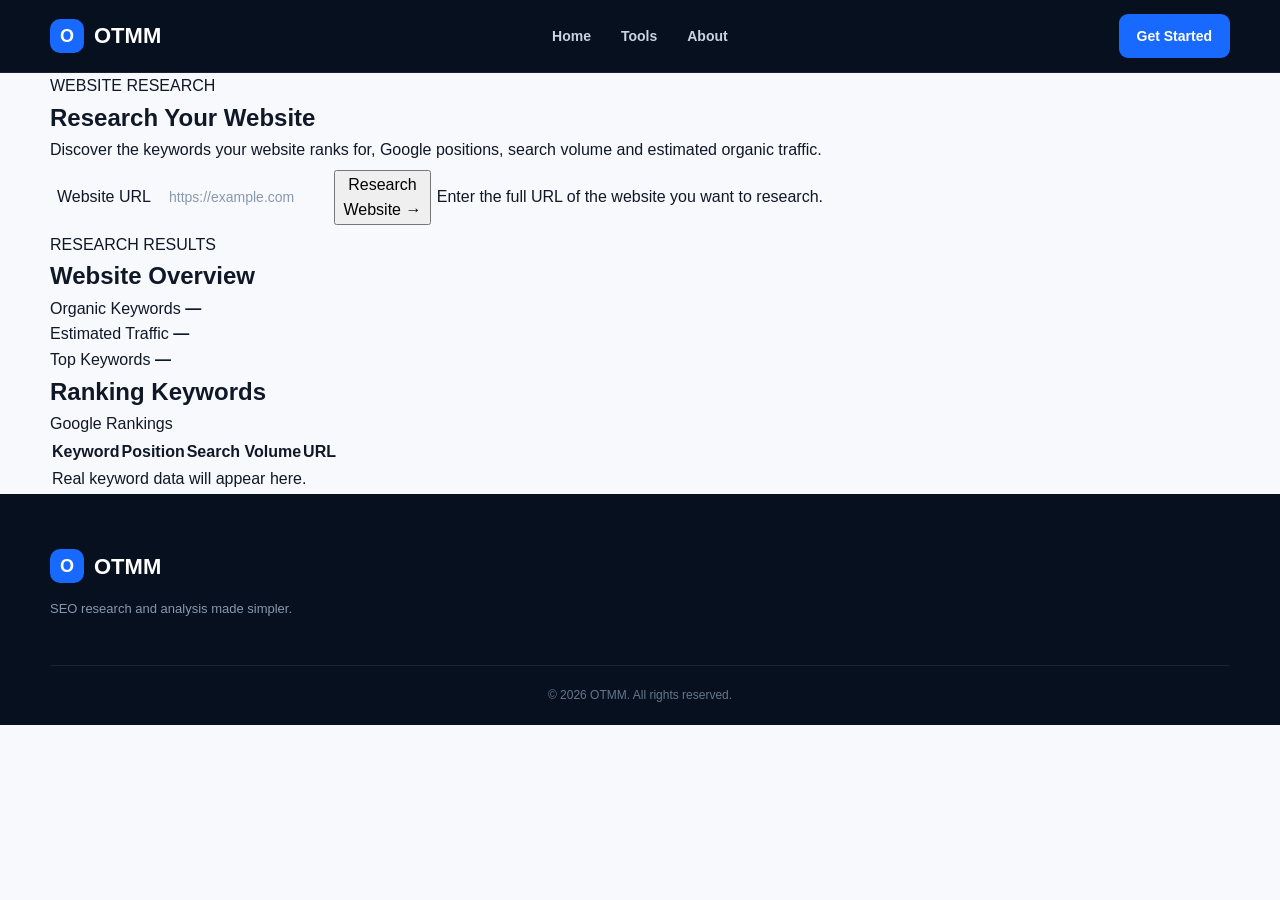
==== website-research.html @ e7f774ba "Add website-research.html for SEO research tool This file contains the HTML structure for the Websit" ====
<!DOCTYPE html>
<html lang="en">
<head>
  <meta charset="UTF-8">

  <meta name="viewport" content="width=device-width, initial-scale=1.0">

  <title>Website Research Tool | OTMM</title>

  <meta
    name="description"
    content="Research your website rankings, keywords, search volume and organic traffic with OTMM Website Research."
  >

  <link rel="canonical" href="https://otmm.vercel.app/website-research.html">

  <link rel="stylesheet" href="style.css">
</head>

<body>

<header>
  <div class="container nav">

    <a href="/" class="logo">
      <span class="logo-icon">O</span>
      <span>OTMM</span>
    </a>

    <nav>
      <a href="/">Home</a>
      <a href="/#tools">Tools</a>
      <a href="/#about">About</a>
    </nav>

    <a href="/#tools" class="nav-button">Get Started</a>

  </div>
</header>


<main>

  <section class="research-page">

    <div class="container">

      <div class="research-header">

        <span class="section-label">
          WEBSITE RESEARCH
        </span>

        <h1>
          Research Your Website
        </h1>

        <p>
          Discover the keywords your website ranks for,
          Google positions, search volume and estimated
          organic traffic.
        </p>

      </div>


      <div class="research-box">

        <label for="website">
          Website URL
        </label>

        <div class="research-input">

          <input
            id="website"
            type="url"
            placeholder="https://example.com"
            autocomplete="url"
          >

          <button type="button" id="researchButton">
            Research Website →
          </button>

        </div>

        <p class="input-note">
          Enter the full URL of the website you want to research.
        </p>

      </div>


      <div id="researchMessage" class="research-message"></div>


      <!-- Results will appear here later -->

      <section id="results" class="results-section">

        <div class="results-header">
          <span class="section-label">
            RESEARCH RESULTS
          </span>

          <h2>Website Overview</h2>

          <p id="resultWebsite"></p>
        </div>


        <div class="result-cards">

          <div class="result-card">
            <span>Organic Keywords</span>
            <strong>—</strong>
          </div>

          <div class="result-card">
            <span>Estimated Traffic</span>
            <strong>—</strong>
          </div>

          <div class="result-card">
            <span>Top Keywords</span>
            <strong>—</strong>
          </div>

        </div>


        <div class="keywords-box">

          <div class="box-heading">
            <h2>Ranking Keywords</h2>
            <span>Google Rankings</span>
          </div>

          <div class="table-wrapper">

            <table>

              <thead>
                <tr>
                  <th>Keyword</th>
                  <th>Position</th>
                  <th>Search Volume</th>
                  <th>URL</th>
                </tr>
              </thead>

              <tbody>
                <tr>
                  <td colspan="4">
                    Real keyword data will appear here.
                  </td>
                </tr>
              </tbody>

            </table>

          </div>

        </div>

      </section>

    </div>

  </section>

</main>


<footer>

  <div class="container footer-content">

    <div>
      <div class="logo">
        <span class="logo-icon">O</span>
        <span>OTMM</span>
      </div>

      <p>
        SEO research and analysis made simpler.
      </p>
    </div>

  </div>

  <div class="copyright">
    © 2026 OTMM. All rights reserved.
  </div>

</footer>


<script>

const button = document.getElementById("researchButton");
const input = document.getElementById("website");
const message = document.getElementById("researchMessage");
const results = document.getElementById("results");
const resultWebsite = document.getElementById("resultWebsite");


button.addEventListener("click", function () {

  const website = input.value.trim();

  if (!website) {

    message.textContent =
      "Please enter a website URL.";

    message.className =
      "research-message error";

    results.style.display = "none";

    return;
  }


  try {

    const url = new URL(website);

    if (
      url.protocol !== "http:" &&
      url.protocol !== "https:"
    ) {
      throw new Error();
    }

  } catch {

    message.textContent =
      "Please enter a valid website URL, for example https://example.com";

    message.className =
      "research-message error";

    results.style.display = "none";

    return;
  }


  message.textContent =
    "Website accepted. Real SEO data will be connected in the next step.";

  message.className =
    "research-message success";


  resultWebsite.textContent =
    website;


  results.style.display =
    "block";

});

</script>

</body>
</html>
---- style.css ----
* {
  margin: 0;
  padding: 0;
  box-sizing: border-box;
}

html {
  scroll-behavior: smooth;
}

body {
  font-family: Arial, Helvetica, sans-serif;
  background: #f7f9fc;
  color: #101828;
  line-height: 1.6;
  overflow-x: hidden;
}

a {
  text-decoration: none;
  color: inherit;
}

button,
input,
select {
  font: inherit;
}

.container {
  width: min(1180px, calc(100% - 32px));
  margin: 0 auto;
}

/* =========================
   HEADER
========================= */

header {
  background: #06101f;
  color: #fff;
  border-bottom: 1px solid rgba(255, 255, 255, 0.08);
}

.nav {
  min-height: 72px;
  display: flex;
  align-items: center;
  justify-content: space-between;
  gap: 24px;
}

.logo {
  display: inline-flex;
  align-items: center;
  gap: 10px;
  font-size: 22px;
  font-weight: 800;
}

.logo-icon {
  width: 34px;
  height: 34px;
  display: grid;
  place-items: center;
  border-radius: 10px;
  background: #1769ff;
  color: #fff;
  font-size: 18px;
  font-weight: 800;
}

nav {
  display: flex;
  align-items: center;
  gap: 30px;
  font-size: 14px;
  font-weight: 600;
}

nav a {
  color: #c9d3e2;
}

nav a:hover {
  color: #fff;
}

.nav-button {
  background: #1769ff;
  padding: 11px 18px;
  border-radius: 9px;
  font-size: 14px;
  font-weight: 700;
}

/* =========================
   HERO
========================= */

.hero {
  background:
    radial-gradient(
      circle at 80% 20%,
      rgba(23, 105, 255, 0.18),
      transparent 35%
    ),
    #06101f;

  color: #fff;
  padding: 90px 0 100px;
}

.hero-content {
  display: grid;
  grid-template-columns: 1fr;
  align-items: center;
}

.hero-text {
  width: 100%;
  max-width: 850px;
}

.badge {
  display: inline-block;
  padding: 8px 14px;
  margin-bottom: 24px;
  border: 1px solid rgba(255, 255, 255, 0.12);
  border-radius: 999px;
  background: rgba(255, 255, 255, 0.05);
  color: #d8e2f2;
  font-size: 12px;
  font-weight: 600;
}

.hero h1 {
  max-width: 760px;
  font-size: clamp(46px, 7vw, 76px);
  line-height: 1.03;
  letter-spacing: -3px;
  margin-bottom: 24px;
}

.hero h1 span {
  display: block;
  color: #2e7cff;
}

.hero p {
  max-width: 650px;
  color: #b7c4d6;
  font-size: 18px;
  margin-bottom: 28px;
}

/* =========================
   RESEARCH BOX
========================= */

.research-box {
  width: 100%;
  max-width: 780px;
  display: flex;
  align-items: center;
  gap: 6px;
  padding: 6px;
  border: 1px solid rgba(255, 255, 255, 0.15);
  border-radius: 13px;
  background: rgba(255, 255, 255, 0.06);
}

.research-input {
  flex: 1;
  min-width: 0;
  display: flex;
  align-items: center;
}

.input-icon {
  padding-left: 12px;
  color: #8fa0b7;
  font-size: 20px;
}

.research-input input {
  width: 100%;
  min-width: 0;
  padding: 14px 12px;
  border: 0;
  outline: 0;
  background: transparent;
  color: #fff;
  font-size: 14px;
}

.research-input input::placeholder {
  color: #8998ad;
}

.research-select {
  width: 175px;
  min-height: 48px;
  padding: 0 10px;
  border: 0;
  border-left: 1px solid rgba(255, 255, 255, 0.1);
  outline: 0;
  background: transparent;
  color: #fff;
  font-size: 13px;
}

.research-select option {
  color: #101828;
  background: #fff;
}

.analyze-button {
  min-height: 48px;
  padding: 0 22px;
  border: 0;
  border-radius: 9px;
  background: #1769ff;
  color: #fff;
  font-weight: 700;
  cursor: pointer;
}

.analyze-button:hover {
  background: #0d5ce6;
}

.trust {
  display: flex;
  flex-wrap: wrap;
  gap: 22px;
  margin-top: 22px;
  color: #9eacc0;
  font-size: 12px;
}

/* =========================
   TOOLS
========================= */

.tools-section {
  padding: 90px 0;
  background: #fff;
}

.section-heading {
  max-width: 700px;
  margin: 0 auto 45px;
  text-align: center;
}

.section-heading > span,
.about-box > span {
  color: #1769ff;
  font-size: 12px;
  font-weight: 800;
  letter-spacing: 1.2px;
}

.section-heading h2,
.about-box h2 {
  margin: 10px 0 12px;
  font-size: clamp(30px, 4vw, 44px);
  line-height: 1.15;
  letter-spacing: -1px;
}

.section-heading p,
.about-box p {
  color: #667085;
}

.tools-grid {
  display: grid;
  grid-template-columns: repeat(3, 1fr);
  gap: 22px;
}

.tool-card {
  padding: 30px;
  border: 1px solid #e4e9f0;
  border-radius: 16px;
  background: #fff;
  box-shadow: 0 10px 30px rgba(16, 24, 40, 0.05);
  transition: transform 0.2s ease, box-shadow 0.2s ease;
}

.tool-card:hover {
  transform: translateY(-4px);
  box-shadow: 0 18px 45px rgba(16, 24, 40, 0.09);
}

.tool-icon {
  width: 46px;
  height: 46px;
  display: grid;
  place-items: center;
  margin-bottom: 20px;
  border-radius: 12px;
  background: #edf4ff;
  color: #1769ff;
  font-size: 21px;
  font-weight: 800;
}

.tool-card h3 {
  font-size: 21px;
  margin-bottom: 10px;
}

.tool-card p {
  color: #667085;
  font-size: 14px;
  margin-bottom: 20px;
}

.tool-card ul {
  list-style: none;
  margin-bottom: 24px;
}

.tool-card li {
  position: relative;
  padding-left: 22px;
  margin: 9px 0;
  color: #475467;
  font-size: 13px;
}

.tool-card li::before {
  content: "✓";
  position: absolute;
  left: 0;
  color: #1769ff;
  font-weight: 800;
}

.tool-card > a {
  color: #1769ff;
  font-size: 13px;
  font-weight: 800;
}

/* =========================
   HOW IT WORKS
========================= */

.how-section {
  padding: 90px 0;
  background: #f7f9fc;
}

.steps-grid {
  display: grid;
  grid-template-columns: repeat(3, 1fr);
  gap: 22px;
}

.step-card {
  padding: 28px;
  border: 1px solid #e4e9f0;
  border-radius: 16px;
  background: #fff;
}

.step-number {
  margin-bottom: 18px;
  color: #1769ff;
  font-size: 13px;
  font-weight: 800;
}

.step-card h3 {
  margin-bottom: 8px;
  font-size: 19px;
}

.step-card p {
  color: #667085;
  font-size: 14px;
}

/* =========================
   ABOUT
========================= */

.about-section {
  padding: 80px 0;
  background: #fff;
}

.about-box {
  max-width: 850px;
  margin: 0 auto;
  padding: 55px;
  text-align: center;
  border: 1px solid #e4e9f0;
  border-radius: 18px;
  background: #fff;
  box-shadow: 0 10px 30px rgba(16, 24, 40, 0.04);
}

/* =========================
   FOOTER
========================= */

footer {
  background: #06101f;
  color: #fff;
  padding: 55px 0 20px;
}

.footer-content {
  display: grid;
  grid-template-columns: 2fr 1fr 1fr;
  gap: 50px;
}

.footer-content p {
  max-width: 280px;
  margin-top: 15px;
  color: #8998ad;
  font-size: 13px;
}

.footer-content strong {
  display: block;
  margin-bottom: 15px;
  font-size: 14px;
}

.footer-content > div:not(:first-child) a {
  display: block;
  margin: 9px 0;
  color: #8998ad;
  font-size: 13px;
}

.footer-content > div:not(:first-child) a:hover {
  color: #fff;
}

.copyright {
  width: min(1180px, calc(100% - 32px));
  margin: 45px auto 0;
  padding-top: 20px;
  border-top: 1px solid rgba(255, 255, 255, 0.08);
  color: #66768b;
  text-align: center;
  font-size: 12px;
}

/* =========================
   TABLET
========================= */

@media (max-width: 850px) {

  .nav {
    min-height: 64px;
  }

  nav {
    display: none;
  }

  .hero {
    padding: 65px 0 75px;
  }

  .hero h1 {
    font-size: 52px;
  }

  .tools-grid,
  .steps-grid {
    grid-template-columns: 1fr;
  }

  .footer-content {
    grid-template-columns: 1fr 1fr;
  }

  .footer-content > div:first-child {
    grid-column: 1 / -1;
  }
}

/* =========================
   MOBILE
========================= */

@media (max-width: 520px) {

  .container {
    width: min(100% - 24px, 1180px);
  }

  .nav {
    gap: 10px;
  }

  .nav-button {
    padding: 9px 13px;
    font-size: 12px;
  }

  .logo {
    font-size: 20px;
  }

  .hero {
    padding: 50px 0 60px;
  }

  .hero h1 {
    font-size: 42px;
    letter-spacing: -1.8px;
  }

  .hero p {
    font-size: 16px;
  }

  .research-box {
    flex-direction: column;
    align-items: stretch;
    padding: 8px;
  }

  .research-input {
    width: 100%;
  }

  .research-input input {
    min-height: 48px;
  }

  .research-select {
    width: 100%;
    min-height: 48px;
    border-left: 0;
    border-top: 1px solid rgba(255, 255, 255, 0.1);
  }

  .analyze-button {
    width: 100%;
  }

  .trust {
    flex-direction: column;
    gap: 9px;
  }

  .tools-section,
  .how-section {
    padding: 65px 0;
  }

  .tool-card {
    padding: 24px;
  }

  .about-box {
    padding: 32px 20px;
  }

  .footer-content {
    grid-template-columns: 1fr;
    gap: 30px;
  }

  .footer-content > div:first-child {
    grid-column: auto;
  }
  }
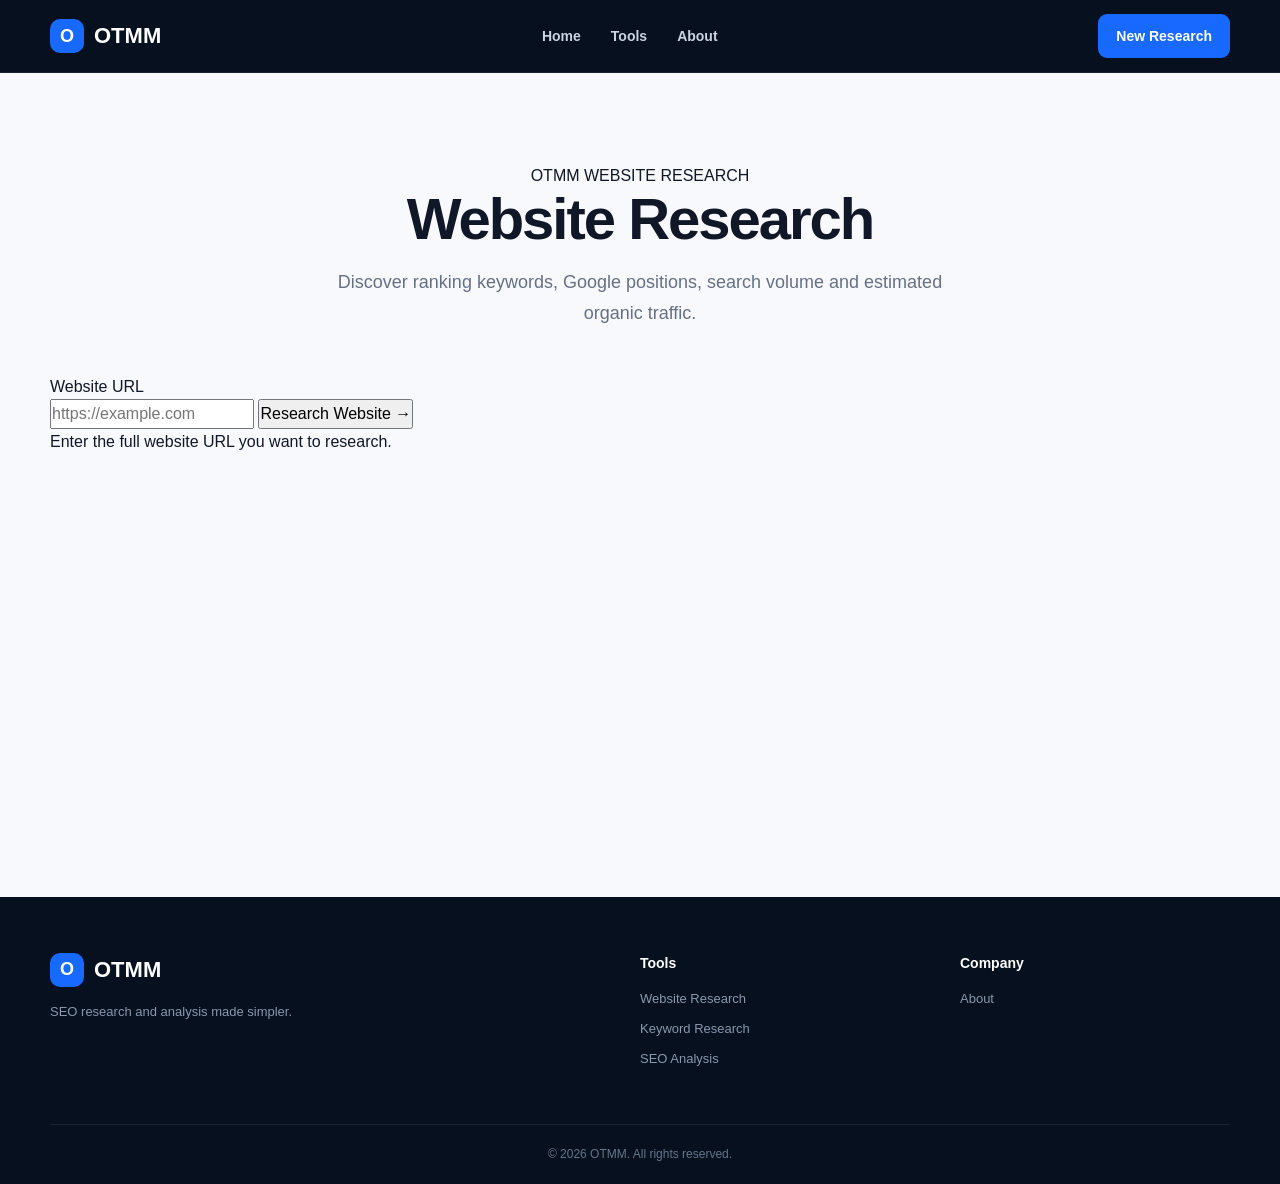
==== commit d53d3bea: "Refactor header and update meta information Updated the title and meta description for improved clar" ====
--- a/website-research.html
+++ b/website-research.html
@@ -1,16 +1,19 @@
 <!DOCTYPE html>
 <html lang="en">
+
 <head>
   <meta charset="UTF-8">
 
   <meta name="viewport" content="width=device-width, initial-scale=1.0">
 
-  <title>Website Research Tool | OTMM</title>
+  <title>Website Research Tool — OTMM</title>
 
   <meta
     name="description"
-    content="Research your website rankings, keywords, search volume and organic traffic with OTMM Website Research."
+    content="Analyze a website to discover ranking keywords, Google positions, search volume and organic traffic insights with OTMM."
   >
+
+  <meta name="robots" content="index, follow">
 
   <link rel="canonical" href="https://otmm.vercel.app/website-research.html">
 
@@ -19,253 +22,434 @@
 
 <body>
 
-<header>
-  <div class="container nav">
-
-    <a href="/" class="logo">
-      <span class="logo-icon">O</span>
-      <span>OTMM</span>
-    </a>
-
-    <nav>
-      <a href="/">Home</a>
-      <a href="/#tools">Tools</a>
-      <a href="/#about">About</a>
-    </nav>
-
-    <a href="/#tools" class="nav-button">Get Started</a>
-
-  </div>
-</header>
-
-
-<main>
-
-  <section class="research-page">
-
-    <div class="container">
-
-      <div class="research-header">
-
-        <span class="section-label">
-          WEBSITE RESEARCH
-        </span>
-
-        <h1>
-          Research Your Website
-        </h1>
-
-        <p>
-          Discover the keywords your website ranks for,
-          Google positions, search volume and estimated
-          organic traffic.
-        </p>
-
-      </div>
-
-
-      <div class="research-box">
-
-        <label for="website">
-          Website URL
-        </label>
-
-        <div class="research-input">
-
-          <input
-            id="website"
-            type="url"
-            placeholder="https://example.com"
-            autocomplete="url"
-          >
-
-          <button type="button" id="researchButton">
-            Research Website →
-          </button>
-
-        </div>
-
-        <p class="input-note">
-          Enter the full URL of the website you want to research.
-        </p>
-
-      </div>
-
-
-      <div id="researchMessage" class="research-message"></div>
-
-
-      <!-- Results will appear here later -->
-
-      <section id="results" class="results-section">
-
-        <div class="results-header">
-          <span class="section-label">
-            RESEARCH RESULTS
-          </span>
-
-          <h2>Website Overview</h2>
-
-          <p id="resultWebsite"></p>
-        </div>
-
-
-        <div class="result-cards">
-
-          <div class="result-card">
-            <span>Organic Keywords</span>
-            <strong>—</strong>
-          </div>
-
-          <div class="result-card">
-            <span>Estimated Traffic</span>
-            <strong>—</strong>
-          </div>
-
-          <div class="result-card">
-            <span>Top Keywords</span>
-            <strong>—</strong>
-          </div>
-
-        </div>
-
-
-        <div class="keywords-box">
-
-          <div class="box-heading">
-            <h2>Ranking Keywords</h2>
-            <span>Google Rankings</span>
-          </div>
-
-          <div class="table-wrapper">
-
-            <table>
-
-              <thead>
-                <tr>
-                  <th>Keyword</th>
-                  <th>Position</th>
-                  <th>Search Volume</th>
-                  <th>URL</th>
-                </tr>
-              </thead>
-
-              <tbody>
-                <tr>
-                  <td colspan="4">
-                    Real keyword data will appear here.
-                  </td>
-                </tr>
-              </tbody>
-
-            </table>
-
-          </div>
-
-        </div>
-
-      </section>
-
-    </div>
-
-  </section>
-
-</main>
-
-
-<footer>
-
-  <div class="container footer-content">
-
-    <div>
-      <div class="logo">
+  <!-- HEADER -->
+
+  <header>
+
+    <div class="container nav">
+
+      <a href="/" class="logo" aria-label="OTMM Home">
         <span class="logo-icon">O</span>
         <span>OTMM</span>
+      </a>
+
+      <nav aria-label="Main navigation">
+        <a href="/">Home</a>
+        <a href="/#tools">Tools</a>
+        <a href="/#about">About</a>
+      </nav>
+
+      <a href="/#research" class="nav-button">
+        New Research
+      </a>
+
+    </div>
+
+  </header>
+
+
+  <main>
+
+    <!-- PAGE HEADER -->
+
+    <section class="research-page">
+
+      <div class="container">
+
+        <div class="research-header">
+
+          <span class="research-label">
+            OTMM WEBSITE RESEARCH
+          </span>
+
+          <h1>
+            Website Research
+          </h1>
+
+          <p>
+            Discover ranking keywords, Google positions,
+            search volume and estimated organic traffic.
+          </p>
+
+        </div>
+
+
+        <!-- SEARCH FORM -->
+
+        <div class="research-form-card">
+
+          <label for="websiteUrl">
+            Website URL
+          </label>
+
+          <div class="research-form">
+
+            <input
+              id="websiteUrl"
+              type="url"
+              placeholder="https://example.com"
+              autocomplete="url"
+            >
+
+            <button
+              id="researchButton"
+              type="button"
+            >
+              Research Website →
+            </button>
+
+          </div>
+
+          <p class="form-help">
+            Enter the full website URL you want to research.
+          </p>
+
+        </div>
+
+
+        <!-- RESULTS -->
+
+        <section
+          id="researchResults"
+          class="research-results"
+          hidden
+        >
+
+          <div class="results-header">
+
+            <div>
+              <span class="results-label">
+                RESEARCH RESULTS
+              </span>
+
+              <h2 id="resultWebsite">
+                Website
+              </h2>
+            </div>
+
+            <span class="result-status">
+              Ready
+            </span>
+
+          </div>
+
+
+          <!-- STATS -->
+
+          <div class="result-stats">
+
+            <div class="result-stat">
+
+              <span>
+                Ranking Keywords
+              </span>
+
+              <strong id="keywordCount">
+                —
+              </strong>
+
+            </div>
+
+
+            <div class="result-stat">
+
+              <span>
+                Estimated Traffic
+              </span>
+
+              <strong id="trafficCount">
+                —
+              </strong>
+
+            </div>
+
+
+            <div class="result-stat">
+
+              <span>
+                Top Position
+              </span>
+
+              <strong id="topPosition">
+                —
+              </strong>
+
+            </div>
+
+
+            <div class="result-stat">
+
+              <span>
+                Opportunities
+              </span>
+
+              <strong id="opportunityCount">
+                —
+              </strong>
+
+            </div>
+
+          </div>
+
+
+          <!-- KEYWORD TABLE -->
+
+          <div class="results-card">
+
+            <div class="results-card-header">
+
+              <div>
+                <h3>
+                  Ranking Keywords
+                </h3>
+
+                <p>
+                  Keywords where this website appears in search results.
+                </p>
+              </div>
+
+            </div>
+
+
+            <div class="table-wrapper">
+
+              <table>
+
+                <thead>
+
+                  <tr>
+                    <th>Keyword</th>
+                    <th>Position</th>
+                    <th>Search Volume</th>
+                    <th>Estimated Traffic</th>
+                  </tr>
+
+                </thead>
+
+                <tbody id="keywordTable">
+
+                </tbody>
+
+              </table>
+
+            </div>
+
+          </div>
+
+
+          <!-- IMPORTANT -->
+
+          <div class="data-notice">
+
+            <strong>
+              Real SEO data connection
+            </strong>
+
+            <p>
+              This interface is ready for the real SEO data API.
+              Once the data provider is connected, OTMM will replace
+              the sample results with live ranking and search data.
+            </p>
+
+          </div>
+
+        </section>
+
       </div>
 
-      <p>
-        SEO research and analysis made simpler.
-      </p>
+    </section>
+
+  </main>
+
+
+  <!-- FOOTER -->
+
+  <footer>
+
+    <div class="container footer-content">
+
+      <div>
+
+        <div class="logo">
+
+          <span class="logo-icon">
+            O
+          </span>
+
+          <span>
+            OTMM
+          </span>
+
+        </div>
+
+        <p>
+          SEO research and analysis made simpler.
+        </p>
+
+      </div>
+
+
+      <div>
+
+        <strong>
+          Tools
+        </strong>
+
+        <a href="/#research">
+          Website Research
+        </a>
+
+        <a href="/#research">
+          Keyword Research
+        </a>
+
+        <a href="/#research">
+          SEO Analysis
+        </a>
+
+      </div>
+
+
+      <div>
+
+        <strong>
+          Company
+        </strong>
+
+        <a href="/#about">
+          About
+        </a>
+
+      </div>
+
     </div>
 
-  </div>
-
-  <div class="copyright">
-    © 2026 OTMM. All rights reserved.
-  </div>
-
-</footer>
-
-
-<script>
-
-const button = document.getElementById("researchButton");
-const input = document.getElementById("website");
-const message = document.getElementById("researchMessage");
-const results = document.getElementById("results");
-const resultWebsite = document.getElementById("resultWebsite");
-
-
-button.addEventListener("click", function () {
-
-  const website = input.value.trim();
-
-  if (!website) {
-
-    message.textContent =
-      "Please enter a website URL.";
-
-    message.className =
-      "research-message error";
-
-    results.style.display = "none";
-
-    return;
-  }
-
-
-  try {
-
-    const url = new URL(website);
-
-    if (
-      url.protocol !== "http:" &&
-      url.protocol !== "https:"
-    ) {
-      throw new Error();
-    }
-
-  } catch {
-
-    message.textContent =
-      "Please enter a valid website URL, for example https://example.com";
-
-    message.className =
-      "research-message error";
-
-    results.style.display = "none";
-
-    return;
-  }
-
-
-  message.textContent =
-    "Website accepted. Real SEO data will be connected in the next step.";
-
-  message.className =
-    "research-message success";
-
-
-  resultWebsite.textContent =
-    website;
-
-
-  results.style.display =
-    "block";
-
-});
-
-</script>
+
+    <div class="copyright">
+      © 2026 OTMM. All rights reserved.
+    </div>
+
+  </footer>
+
+
+  <!-- PAGE JAVASCRIPT -->
+
+  <script>
+
+    const urlInput = document.getElementById("websiteUrl");
+    const researchButton = document.getElementById("researchButton");
+
+    const results = document.getElementById("researchResults");
+
+    const resultWebsite = document.getElementById("resultWebsite");
+
+    const keywordCount = document.getElementById("keywordCount");
+    const trafficCount = document.getElementById("trafficCount");
+    const topPosition = document.getElementById("topPosition");
+    const opportunityCount = document.getElementById("opportunityCount");
+
+    const keywordTable = document.getElementById("keywordTable");
+
+
+    researchButton.addEventListener("click", function () {
+
+      const url = urlInput.value.trim();
+
+      if (!url) {
+
+        urlInput.focus();
+
+        urlInput.setCustomValidity(
+          "Please enter a website URL."
+        );
+
+        urlInput.reportValidity();
+
+        return;
+      }
+
+
+      urlInput.setCustomValidity("");
+
+
+      let cleanUrl = url;
+
+      if (!cleanUrl.startsWith("http://") &&
+          !cleanUrl.startsWith("https://")) {
+
+        cleanUrl = "https://" + cleanUrl;
+
+      }
+
+
+      try {
+
+        const parsedUrl = new URL(cleanUrl);
+
+        const hostname = parsedUrl.hostname;
+
+
+        resultWebsite.textContent = hostname;
+
+
+        /*
+          TEMPORARY SAMPLE DATA
+
+          Real SEO API will be connected later.
+        */
+
+        keywordCount.textContent = "—";
+        trafficCount.textContent = "—";
+        topPosition.textContent = "—";
+        opportunityCount.textContent = "—";
+
+
+        keywordTable.innerHTML = `
+          <tr>
+            <td colspan="4">
+              Real keyword data will appear here after
+              the SEO data API is connected.
+            </td>
+          </tr>
+        `;
+
+
+        results.hidden = false;
+
+        results.scrollIntoView({
+          behavior: "smooth",
+          block: "start"
+        });
+
+
+      } catch (error) {
+
+        urlInput.setCustomValidity(
+          "Please enter a valid website URL."
+        );
+
+        urlInput.reportValidity();
+
+      }
+
+    });
+
+
+    urlInput.addEventListener("input", function () {
+      urlInput.setCustomValidity("");
+    });
+
+
+    urlInput.addEventListener("keydown", function (event) {
+
+      if (event.key === "Enter") {
+        researchButton.click();
+      }
+
+    });
+
+  </script>
 
 </body>
+
 </html>
--- a/style.css
+++ b/style.css
@@ -579,3 +579,406 @@
     grid-column: auto;
   }
   }
+
+/* ================================
+   WEBSITE RESEARCH PAGE
+================================ */
+
+.research-page {
+  background: #f7f9fc;
+  min-height: calc(100vh - 76px);
+  padding: 90px 0 110px;
+}
+
+.research-header {
+  max-width: 760px;
+  margin: 0 auto 45px;
+  text-align: center;
+}
+
+.section-label {
+  display: inline-block;
+  color: #1769ff;
+  font-size: 12px;
+  font-weight: 800;
+  letter-spacing: 1.5px;
+  margin-bottom: 14px;
+}
+
+.research-header h1 {
+  margin: 0 0 18px;
+  font-size: clamp(38px, 6vw, 58px);
+  line-height: 1.05;
+  color: #101828;
+  letter-spacing: -2px;
+}
+
+.research-header p {
+  margin: 0 auto;
+  max-width: 650px;
+  color: #667085;
+  font-size: 18px;
+  line-height: 1.7;
+}
+
+
+/* Research input box */
+
+.research-box {
+  max-width: 900px;
+  margin: 0 auto;
+  background: #ffffff;
+  border: 1px solid #e4e7ec;
+  border-radius: 18px;
+  padding: 28px;
+  box-shadow: 0 15px 40px rgba(16, 24, 40, 0.06);
+}
+
+.research-box label {
+  display: block;
+  margin-bottom: 12px;
+  color: #101828;
+  font-size: 14px;
+  font-weight: 700;
+}
+
+.research-input {
+  display: flex;
+  gap: 12px;
+}
+
+.research-input input {
+  flex: 1;
+  min-width: 0;
+  height: 56px;
+  padding: 0 18px;
+  border: 1px solid #d0d5dd;
+  border-radius: 12px;
+  outline: none;
+  background: #ffffff;
+  color: #101828;
+  font-size: 16px;
+  transition: 0.2s ease;
+}
+
+.research-input input:focus {
+  border-color: #1769ff;
+  box-shadow: 0 0 0 4px rgba(23, 105, 255, 0.10);
+}
+
+.research-input button {
+  height: 56px;
+  padding: 0 25px;
+  border: 0;
+  border-radius: 12px;
+  background: #1769ff;
+  color: #ffffff;
+  font-size: 15px;
+  font-weight: 700;
+  cursor: pointer;
+  white-space: nowrap;
+  transition: 0.2s ease;
+}
+
+.research-input button:hover {
+  background: #0f5ce0;
+  transform: translateY(-1px);
+}
+
+.input-note {
+  margin: 12px 0 0;
+  color: #98a2b3;
+  font-size: 13px;
+}
+
+
+/* Messages */
+
+.research-message {
+  max-width: 900px;
+  margin: 18px auto 0;
+  padding: 14px 18px;
+  border-radius: 10px;
+  font-size: 14px;
+  display: none;
+}
+
+.research-message.error {
+  display: block;
+  background: #fff1f3;
+  border: 1px solid #fecdca;
+  color: #b42318;
+}
+
+.research-message.success {
+  display: block;
+  background: #ecfdf3;
+  border: 1px solid #abefc6;
+  color: #067647;
+}
+
+
+/* Results */
+
+.results-section {
+  max-width: 1100px;
+  margin: 75px auto 0;
+  display: none;
+}
+
+.results-header {
+  margin-bottom: 25px;
+}
+
+.results-header h2 {
+  margin: 0 0 8px;
+  color: #101828;
+  font-size: 30px;
+}
+
+.results-header p {
+  margin: 0;
+  color: #667085;
+}
+
+
+/* Result cards */
+
+.result-cards {
+  display: grid;
+  grid-template-columns: repeat(3, 1fr);
+  gap: 18px;
+  margin-bottom: 25px;
+}
+
+.result-card {
+  background: #ffffff;
+  border: 1px solid #e4e7ec;
+  border-radius: 16px;
+  padding: 25px;
+}
+
+.result-card span {
+  display: block;
+  margin-bottom: 12px;
+  color: #667085;
+  font-size: 14px;
+}
+
+.result-card strong {
+  color: #101828;
+  font-size: 30px;
+}
+
+
+/* Keywords table */
+
+.keywords-box {
+  background: #ffffff;
+  border: 1px solid #e4e7ec;
+  border-radius: 18px;
+  overflow: hidden;
+}
+
+.box-heading {
+  display: flex;
+  align-items: center;
+  justify-content: space-between;
+  padding: 22px 25px;
+  border-bottom: 1px solid #eaecf0;
+}
+
+.box-heading h2 {
+  margin: 0;
+  color: #101828;
+  font-size: 20px;
+}
+
+.box-heading span {
+  color: #667085;
+  font-size: 13px;
+}
+
+.table-wrapper {
+  width: 100%;
+  overflow-x: auto;
+}
+
+table {
+  width: 100%;
+  min-width: 700px;
+  border-collapse: collapse;
+}
+
+th,
+td {
+  padding: 18px 20px;
+  text-align: left;
+  border-bottom: 1px solid #eaecf0;
+  font-size: 14px;
+}
+
+th {
+  background: #f9fafb;
+  color: #475467;
+  font-weight: 700;
+}
+
+td {
+  color: #667085;
+}
+
+tbody tr:last-child td {
+  border-bottom: 0;
+}
+
+
+/* Mobile */
+
+@media (max-width: 700px) {
+
+  .research-page {
+    padding: 55px 0 80px;
+  }
+
+  .research-header {
+    margin-bottom: 30px;
+    text-align: left;
+  }
+
+  .research-header h1 {
+    font-size: 42px;
+    letter-spacing: -1.5px;
+  }
+
+  .research-header p {
+    font-size: 16px;
+    line-height: 1.6;
+  }
+
+  .research-box {
+    padding: 20px;
+    border-radius: 16px;
+  }
+
+  .research-input {
+    flex-direction: column;
+  }
+
+  .research-input input,
+  .research-input button {
+    width: 100%;
+  }
+
+  .research-input button {
+    height: 54px;
+  }
+
+  .result-cards {
+    grid-template-columns: 1fr;
+  }
+
+  .results-section {
+    margin-top: 55px;
+  }
+
+  .results-header h2 {
+    font-size: 26px;
+  }
+
+  .box-heading {
+    padding: 20px;
+  }
+
+}
+
+/* =========================================
+   OTMM RESEARCH BOX — FINAL MOBILE FIX
+========================================= */
+
+.research-box {
+  display: grid;
+  grid-template-columns: minmax(0, 1fr) 190px 130px;
+  align-items: center;
+  gap: 10px;
+  width: 100%;
+  padding: 8px;
+  box-sizing: border-box;
+}
+
+.research-input {
+  min-width: 0;
+}
+
+.research-input input {
+  width: 100%;
+  box-sizing: border-box;
+}
+
+.research-select {
+  display: block !important;
+  width: 100%;
+  height: 52px;
+  padding: 0 42px 0 16px;
+  border: 1px solid #d9e0ea;
+  border-radius: 10px;
+  background: #ffffff;
+  color: #172033;
+  font-size: 15px;
+  font-weight: 500;
+  cursor: pointer;
+  outline: none;
+}
+
+.research-select:focus {
+  border-color: #2475ff;
+  box-shadow: 0 0 0 3px rgba(36, 117, 255, 0.12);
+}
+
+.analyze-button {
+  height: 52px;
+  width: 100%;
+  border: 0;
+  border-radius: 10px;
+  cursor: pointer;
+  white-space: nowrap;
+}
+
+
+/* =========================================
+   MOBILE
+========================================= */
+
+@media (max-width: 700px) {
+
+  .research-box {
+    display: flex;
+    flex-direction: column;
+    align-items: stretch;
+    gap: 10px;
+    padding: 12px;
+  }
+
+  .research-input {
+    width: 100%;
+  }
+
+  .research-input input {
+    height: 52px;
+    font-size: 15px;
+  }
+
+  .research-select {
+    width: 100%;
+    height: 52px;
+    display: block !important;
+    font-size: 16px;
+  }
+
+  .analyze-button {
+    width: 100%;
+    height: 56px;
+    font-size: 17px;
+  }
+
+}
